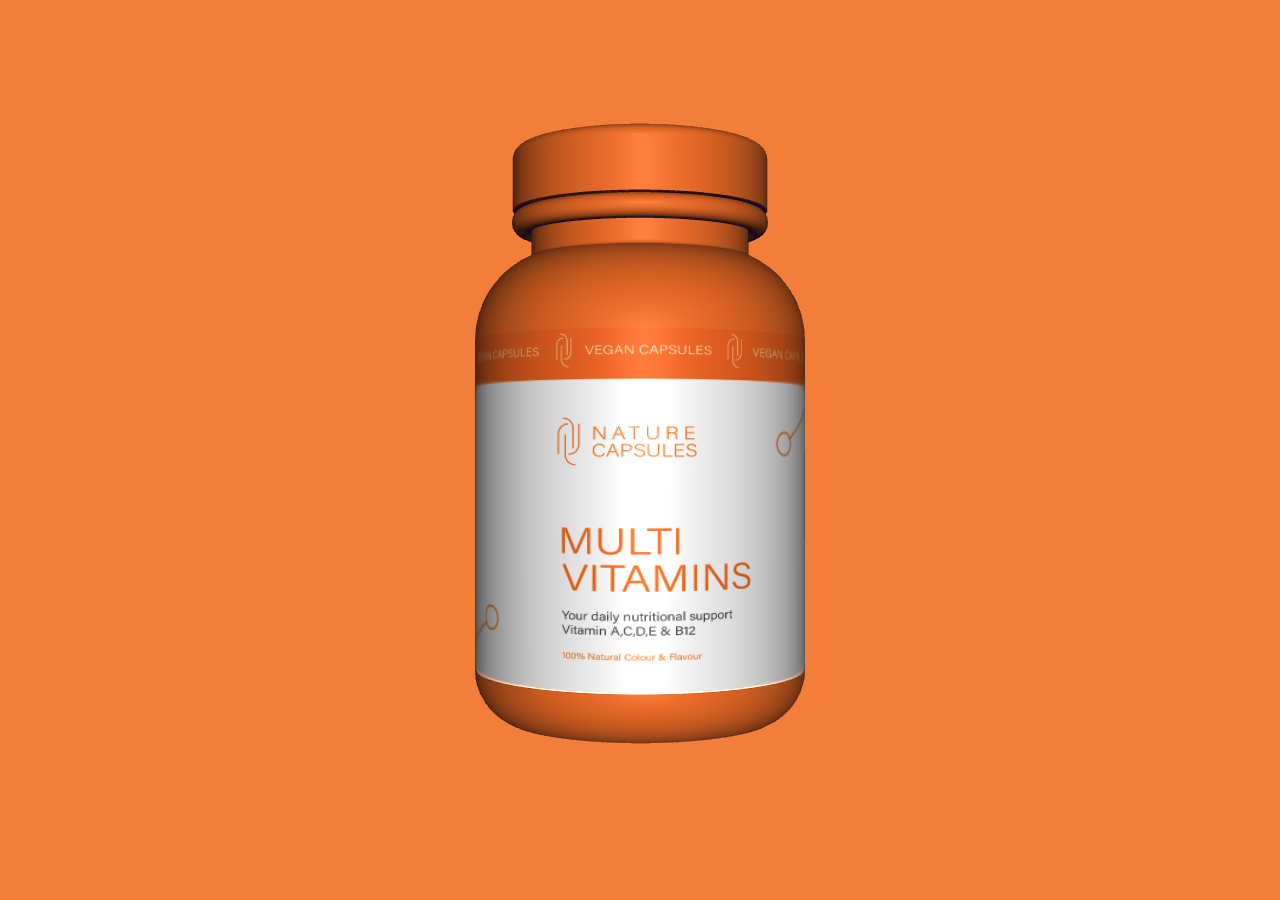
==== index2.html @ 2749802f "initial commit" ====
<!DOCTYPE html>
<html lang="en">
<head>
    <meta charset="UTF-8">
    <meta http-equiv="X-UA-Compatible" content="IE=edge">
    <meta name="viewport" content="width=device-width, initial-scale=1.0">
    <title>Document</title>
    <style>
        :root{
            --slide1 : #f37e3a;
            --slide2 : #7d33d6;
            --slide3 : #1ac478;
        }
        *{
            margin: 0;
            padding: 0;
            box-sizing: border-box;
        }
        .container{
            position: relative;
            width: 100%;
            height: 100vh;
            overflow: hidden;
        }
        .scene{
            width: 100%;
            height: 100%;
            position: absolute;
            top: 0;
            left: 0;
            z-index: 10;
        }
        .slide{
            position: absolute;
            top: 0;
            left: 0;
            width: 100%;
            height: 100%;
            transition: all .5s;
            /* background-attachment: fixed; */
        }
        .slide1{
            background-color: var(--slide1);
            /* z-index: 3; */
            background-image: url('./assets/renew1.png');
            background-repeat: no-repeat;
            background-position: 50%;
        }
        .slide2{
            background-color: var(--slide2);
            /* z-index: 2; */
            left: 100%;
            background-image: url('./assets/renew2.png');
            background-repeat: no-repeat;
            background-position: 50%;
        }   
        .slide3{
            
            background: url('./assets/renew1.png');
            background-repeat: no-repeat;
            background-position: 50%;
            background-attachment: fixed;
            background-color: var(--slide3);
            /* z-index: 1; */
            left: 100%;
        }
        .slide.active{
            z-index: 8;
            left: 0 !important;
            background-position: 50% 50%;
        }
.circle {
    position: absolute;
    top: 0;
    left: 0;
    z-index: 20;
    width: 100%;
    height: 100vh;
    background: #000;
    mix-blend-mode: multiply;
    pointer-events: none;
}

.circle span {
    pointer-events: none;
    width: 300px;
    height: 300px;
    border-radius: 54% 46% 42% 58% / 60% 58% 42% 40%;
    background: #fff;
    display: block;
    position: absolute;
    mix-blend-mode: screen;
    animation: wave 5s infinite;
    transform: translate(-50%, -50%);
}
    </style>
</head>
<body>
    <div class="container">
        <div class="slide1 slide active"></div>
        <div class="slide2 slide"></div>
        <div class="slide3 slide"></div>
        <div class="scene"></div>
        <!-- <div class="circle">
            <span></span>
        </div>
    </div> -->
    <script src="./js/three.min.js"></script>
    <script src="./js/OrbitControls.js"></script>
    <script src="./js/GLTFLoader.js"></script>
    <script>
        
        let bottle,scene,renderer,camera,container,controls,bottle1,bottle2,bottleScene,bottle2Scene,bottle1Scene,counter;
        container = document.querySelector('.scene');
        let slide = 0
        function init(){
            //Create scene
            scene = new THREE.Scene();

            const fov = 35;
            const aspect = container.clientWidth / container.clientHeight;
            const near = 0.1;
            const far = 1000;

            //Camera setup
            camera = new THREE.PerspectiveCamera(fov, aspect, near, far);
            camera.position.set(0, 0, 350);

            const ambient = new THREE.AmbientLight(0x404040, .75);
            scene.add(ambient);

            const light = new THREE.DirectionalLight(0xffffff,.75);
            light.position.set(50, 50, 1000);
            scene.add(light);

            renderer = new THREE.WebGLRenderer({ antialias: true, alpha: true });
            renderer.setSize(container.clientWidth, container.clientHeight);
            renderer.setPixelRatio(window.devicePixelRatio);

            container.appendChild(renderer.domElement);
            
            controls = new THREE.OrbitControls( camera, renderer.domElement );
             //Load Model
             let loader = new THREE.GLTFLoader();
            loader.load("./assets/MultiVitamins.glb", function(gltf) {
                bottleScene = gltf.scene;
                bottle = gltf.scene.children[0];
                bottle.position.set(0,-65,1.5)
                bottle.rotation.set(0,3,0)
                scene.add(bottleScene)
                animate();
            });

            loader.load("./assets/NightVitamins.glb", function(gltf) {
                bottle1Scene = gltf.scene
                scene.add(gltf.scene);
                bottle1 = gltf.scene.children[0];
                bottle1.position.set(0,-65,0)
                bottle1.rotation.set(0,0,0)
                animate();
            });
            loader.load("./assets/HairVitamins.glb", function(gltf) {
                bottle2Scene = gltf.scene
                // scene.add(gltf.scene);
                bottle2 = gltf.scene.children[0];
                bottle2.position.set(0,-65,2)
                bottle2.rotation.set(0,3,0)
                animate();
            });
        }
        let slide1 = false
        let slide2 = false
        let slide3 = false

        
        function animate() {
            requestAnimationFrame(animate);
            renderer.render(scene, camera);
            controls.update();
            // console.log(bottleScene.rotation.y,bottle1Scene.rotation.y,bottle2Scene.rotation.y)
            if(slide1){
                if(bottleScene.rotation.y >= -3.35){
                    bottleScene.rotation.y -= 0.05
                    bottle1Scene.rotation.y -= 0.05
                }
                if(bottleScene.rotation.y <= -3.39){
                    bottle2Scene.rotation.y = -3.3
                    scene.remove(bottleScene)
                    scene.add(bottle2Scene)
                }
            }
            if(slide2){
                if(bottle1Scene.rotation.y >= -6.4){
                    bottle1Scene.rotation.y -= 0.05
                    bottle2Scene.rotation.y -= 0.05
                }
                if(bottle1Scene.rotation.y <= -6.44){
                    scene.remove(bottle1Scene)
                    scene.add(bottleScene)
                }
            }
            if(slide3){
                if(bottle2Scene.rotation.y >= -9.4){
                    bottleScene.rotation.y -= 0.05
                    bottle2Scene.rotation.y -= 0.05
                }
                if(bottle2Scene.rotation.y <= -9.39){
                    scene.remove(bottle2Scene)
                    scene.add(bottle1Scene)
                }

            }
            // if()
            // if(slide1){
            //     scene.add(bottleScene)
            //     scene.add(bottle1Scene)
            //     scene.remove(bottle2Scene)
            // }
            // if(!slide1){
            //     scene.add(bottle2Scene)
            //     scene.add(bottle1Scene)
            //     scene.remove(bottleScene)
            // }
            // scene.rotation.y += .005
            // bottleScene.rotation.y += 0.05
            // bottle1Scene.rotation.y += 0.05
        }
        // setInterval(()=>{
        //     if(slide%4 === 0 || slide === 0){
        //         counter = 0
        //     } else if(slide%4 === 0 || slide%2 === 0){
        //         counter = 2
        //     } else{
        //         counter = 1
        //     }
        //     slide++
        //     // console.log(counter)
        // },3000)
        let i = 2
        setTimeout(()=>{
            slide1 = true
        },i*2000)
        setTimeout(()=>{
            slide1 = false
            bottleScene.rotation.set(0,3,0)
        },i*3000)
        setTimeout(()=>{
            slide2 = true
        },i*4000)
        setTimeout(()=>{
            slide2 = false
            bottle1Scene.rotation.set(0,0,0)
        },i*5000)
        setTimeout(()=>{
            slide3 = true
        },i*6000)
        setTimeout(()=>{
            slide3 = false
            bottle2Scene.rotation.set(0,3,0)
        },i*7000)
        setTimeout(()=>{
            slide1 = true
        },i*8000)
        setTimeout(()=>{
            slide1 = false
            bottleScene.rotation.set(0,3,0)
        },i*9000)
        setTimeout(()=>{
            slide2 = true
        },i*10000)
        setTimeout(()=>{
            slide2 = false
            bottle1Scene.rotation.set(0,0,0)
        },i*11000)
        setTimeout(()=>{
            slide3 = true
        },i*12000)
        setTimeout(()=>{
            slide3 = false
            bottle2Scene.rotation.set(0,3,0)
        },i*13000)
        setTimeout(()=>{
            slide1 = true
        },i*14000)
        setTimeout(()=>{
            slide1 = false
            bottleScene.rotation.set(0,3,0)
        },i*15000)
        setTimeout(()=>{
            slide2 = true
        },i*16000)
        setTimeout(()=>{
            slide2 = false
            bottle1Scene.rotation.set(0,0,0)
        },i*17000)
        setTimeout(()=>{
            slide3 = true
        },i*18000)
        setTimeout(()=>{
            slide3 = false
            bottle2Scene.rotation.set(0,3,0)
        },i*19000)
        setTimeout(()=>{
            slide1 = true
        },i*20000)
        setTimeout(()=>{
            slide1 = false
            bottleScene.rotation.set(0,3,0)
        },i*21000)
        setTimeout(()=>{
            slide2 = true
        },i*22000)
        setTimeout(()=>{
            slide2 = false
            bottle1Scene.rotation.set(0,0,0)
        },i*23000)
        setTimeout(()=>{
            slide3 = true
        },i*24000)
        setTimeout(()=>{
            slide3 = false
            bottle2Scene.rotation.set(0,3,0)
        },i*25000)
       
        init();
        function onWindowResize() {
        camera.aspect = container.clientWidth / container.clientHeight;
        camera.updateProjectionMatrix();

        renderer.setSize(container.clientWidth, container.clientHeight);
        }

        window.addEventListener("resize", onWindowResize);

    </script>
     <script>
        let slider1 = document.querySelector('.slide1')
        let slider2 = document.querySelector('.slide2')
        let slider3 = document.querySelector('.slide3')
        setTimeout(()=>{
            slider1.classList.remove('active')
            slider2.classList.add('active')
        },i*2000);
        setTimeout(()=>{
            slider1.style.left = '100%'
            slider2.style.left = '0'
        },i*3000);
        setTimeout(()=>{
            slider2.classList.remove('active')
            slider3.classList.add('active')
        },i*4000);
        setTimeout(()=>{
            slider2.style.left = '100%'
            slider3.style.left = '0'
        },i*5000);
        setTimeout(()=>{
            slider3.classList.remove('active')
            slider1.classList.add('active')
        },i*6000);
        setTimeout(()=>{
            slider3.style.left = '100%'
            slider1.style.left = '0'
        },i*7000);
        setTimeout(()=>{
            slider1.classList.remove('active')
            slider2.classList.add('active')
        },i*8000);
        setTimeout(()=>{
            slider1.style.left = '100%'
            slider2.style.left = '0'
        },i*9000);
        setTimeout(()=>{
            slider2.classList.remove('active')
            slider3.classList.add('active')
        },i*10000);
        setTimeout(()=>{
            slider2.style.left = '100%'
            slider3.style.left = '0'
        },i*11000);
        setTimeout(()=>{
            slider3.classList.remove('active')
            slider1.classList.add('active')
        },i*12000);
        setTimeout(()=>{
            slider3.style.left = '100%'
            slider1.style.left = '0'
        },i*13000);
        setTimeout(()=>{
            slider1.classList.remove('active')
            slider2.classList.add('active')
        },i*14000);
        setTimeout(()=>{
            slider1.style.left = '100%'
            slider2.style.left = '0'
        },i*15000);
        setTimeout(()=>{
            slider2.classList.remove('active')
            slider3.classList.add('active')
        },i*16000);
        setTimeout(()=>{
            slider2.style.left = '100%'
            slider3.style.left = '0'
        },i*17000);
        setTimeout(()=>{
            slider3.classList.remove('active')
            slider1.classList.add('active')
        },i*18000);
        setTimeout(()=>{
            slider3.style.left = '100%'
            slider1.style.left = '0'
        },i*19000);
        setTimeout(()=>{
            slider1.classList.remove('active')
            slider2.classList.add('active')
        },i*20000);
        setTimeout(()=>{
            slider1.style.left = '100%'
            slider2.style.left = '0'
        },i*21000);
        setTimeout(()=>{
            slider2.classList.remove('active')
            slider3.classList.add('active')
        },i*22000);
        setTimeout(()=>{
            slider2.style.left = '100%'
            slider3.style.left = '0'
        },i*23000);
        setTimeout(()=>{
            slider3.classList.remove('active')
            slider1.classList.add('active')
        },i*24000);
        setTimeout(()=>{
            slider3.style.left = '100%'
            slider1.style.left = '0'
        },i*25000);
        
        
    </script>
</body>
</html>
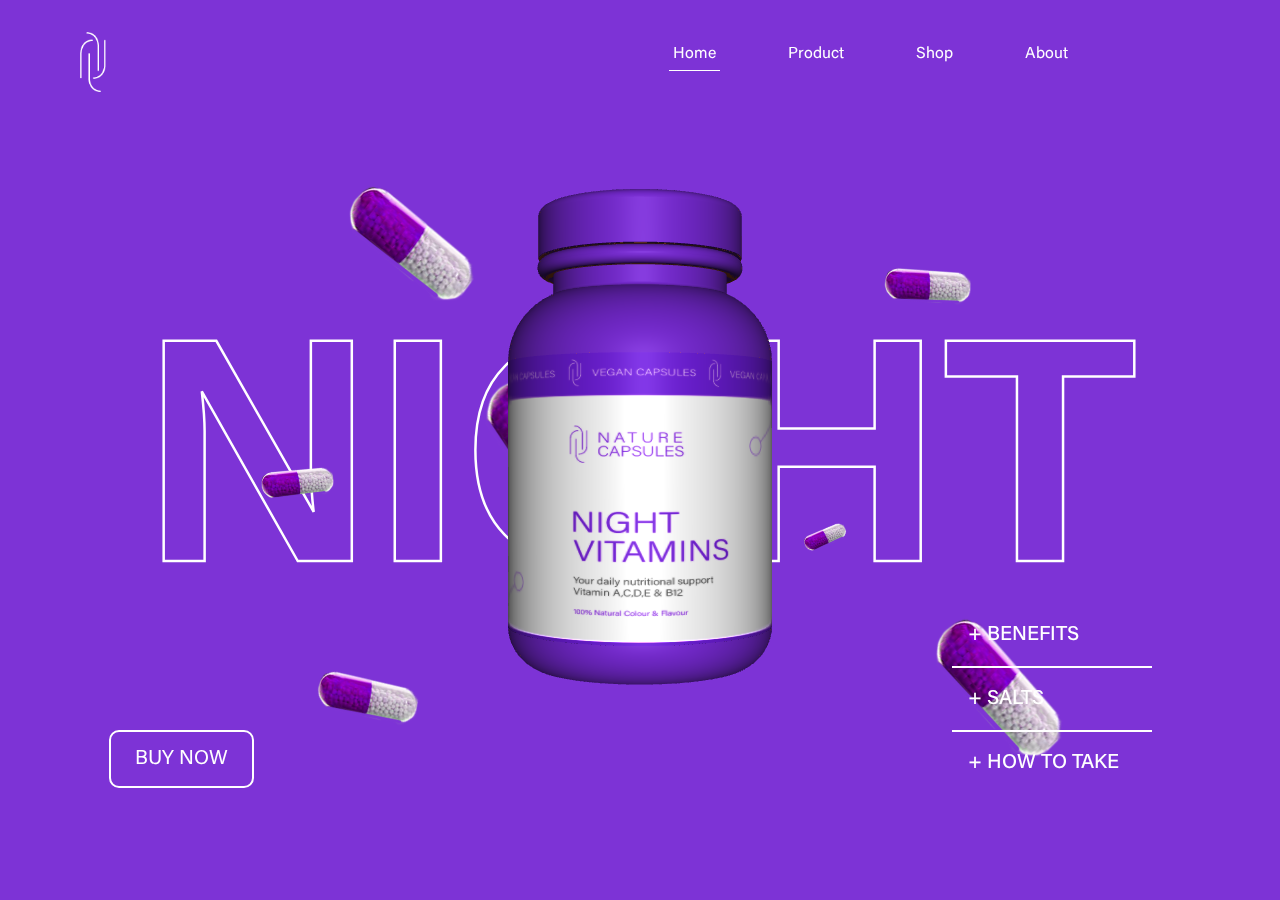
==== commit dae3045b: "Update index2.html" ====
--- a/index2.html
+++ b/index2.html
@@ -1,110 +1,81 @@
 <!DOCTYPE html>
 <html lang="en">
+
 <head>
     <meta charset="UTF-8">
     <meta http-equiv="X-UA-Compatible" content="IE=edge">
     <meta name="viewport" content="width=device-width, initial-scale=1.0">
     <title>Document</title>
-    <style>
-        :root{
-            --slide1 : #f37e3a;
-            --slide2 : #7d33d6;
-            --slide3 : #1ac478;
-        }
-        *{
-            margin: 0;
-            padding: 0;
-            box-sizing: border-box;
-        }
-        .container{
-            position: relative;
-            width: 100%;
-            height: 100vh;
-            overflow: hidden;
-        }
-        .scene{
-            width: 100%;
-            height: 100%;
-            position: absolute;
-            top: 0;
-            left: 0;
-            z-index: 10;
-        }
-        .slide{
-            position: absolute;
-            top: 0;
-            left: 0;
-            width: 100%;
-            height: 100%;
-            transition: all .5s;
-            /* background-attachment: fixed; */
-        }
-        .slide1{
-            background-color: var(--slide1);
-            /* z-index: 3; */
-            background-image: url('./assets/renew1.png');
-            background-repeat: no-repeat;
-            background-position: 50%;
-        }
-        .slide2{
-            background-color: var(--slide2);
-            /* z-index: 2; */
-            left: 100%;
-            background-image: url('./assets/renew2.png');
-            background-repeat: no-repeat;
-            background-position: 50%;
-        }   
-        .slide3{
-            
-            background: url('./assets/renew1.png');
-            background-repeat: no-repeat;
-            background-position: 50%;
-            background-attachment: fixed;
-            background-color: var(--slide3);
-            /* z-index: 1; */
-            left: 100%;
-        }
-        .slide.active{
-            z-index: 8;
-            left: 0 !important;
-            background-position: 50% 50%;
-        }
-.circle {
-    position: absolute;
-    top: 0;
-    left: 0;
-    z-index: 20;
-    width: 100%;
-    height: 100vh;
-    background: #000;
-    mix-blend-mode: multiply;
-    pointer-events: none;
-}
-
-.circle span {
-    pointer-events: none;
-    width: 300px;
-    height: 300px;
-    border-radius: 54% 46% 42% 58% / 60% 58% 42% 40%;
-    background: #fff;
-    display: block;
-    position: absolute;
-    mix-blend-mode: screen;
-    animation: wave 5s infinite;
-    transform: translate(-50%, -50%);
-}
-    </style>
+    <link rel="stylesheet" href="./css/bootstrap.min.css">
+    <link rel="stylesheet" href="./css/style1.css">
 </head>
+
 <body>
-    <div class="container">
-        <div class="slide1 slide active"></div>
-        <div class="slide2 slide"></div>
-        <div class="slide3 slide"></div>
+    <div class="navbar">
+        <div class="logo">
+            <img src="./image/logo.png" alt="">
+        </div>
+        <ul class="nav-link">
+            <li><a href="" class="active">home</a></li>
+            <li><a href="">product</a></li>
+            <li><a href="">shop</a></li>
+            <li><a href="">about</a></li>
+        </ul>
+    </div>
+    <div class="banner">
         <div class="scene"></div>
-        <!-- <div class="circle">
-            <span></span>
-        </div>
-    </div> -->
+        <div id="carouselExampleIndicators" class="carousel slide" data-bs-ride="carousel">
+            <div class="carousel-inner">
+              <div class="carousel-item active" data-slide="1" data-bs-interval="4000">
+                  <div class="slide1 slide">
+                      <div class="innerslide">
+                          <span style="--i:2.5"></span>
+                          <span style="--i:1.25"></span>
+                          <span style="--i:1.75"></span>
+                          <span style="--i:3"></span>
+                          <span style="--i:.75"></span>
+                          <span style="--i:1.5"></span>
+                          <span style="--i:2.75"></span>
+                      </div>
+                  </div>
+              </div>
+              <div class="carousel-item" data-slide="2" data-bs-interval="4000">
+                <div class="slide2 slide">
+                    <div class="innerslide">
+                        <span style="--i:2.5"></span>
+                        <span style="--i:1.25"></span>
+                        <span style="--i:1.75"></span>
+                        <span style="--i:3"></span>
+                        <span style="--i:.75"></span>
+                        <span style="--i:1.5"></span>
+                        <span style="--i:2.75"></span>
+                    </div>
+                </div>
+            </div>
+              <div class="carousel-item" data-slide="3" data-bs-interval="4000">
+                <div class="slide3 slide">
+                    <div class="innerslide">
+                        <span style="--i:2.5"></span>
+                        <span style="--i:1.25"></span>
+                        <span style="--i:1.75"></span>
+                        <span style="--i:3"></span>
+                        <span style="--i:.75"></span>
+                        <span style="--i:1.5"></span>
+                        <span style="--i:2.75"></span>
+                    </div>
+                </div>
+            </div>
+            </div>
+          </div>
+        <a href="" class="buynow">buy now</a>
+          <ul class="description">
+              <li><a href="">+ benefits</a></li>
+              <li><a href="">+ salts</a></li>
+              <li><a href="">+ how to take</a></li>
+          </ul>
+    </div>
+    <script src="./js/jquery.min.js"></script>
+    <script src="./js/bootstrap.js"></script>
     <script src="./js/three.min.js"></script>
     <script src="./js/OrbitControls.js"></script>
     <script src="./js/GLTFLoader.js"></script>
@@ -142,7 +113,7 @@
             controls = new THREE.OrbitControls( camera, renderer.domElement );
              //Load Model
              let loader = new THREE.GLTFLoader();
-            loader.load("./assets/MultiVitamins.glb", function(gltf) {
+            loader.load("./assets/NightVitamins.glb", function(gltf) {
                 bottleScene = gltf.scene;
                 bottle = gltf.scene.children[0];
                 bottle.position.set(0,-65,1.5)
@@ -151,7 +122,7 @@
                 animate();
             });
 
-            loader.load("./assets/NightVitamins.glb", function(gltf) {
+            loader.load("./assets/MultiVitamins.glb", function(gltf) {
                 bottle1Scene = gltf.scene
                 scene.add(gltf.scene);
                 bottle1 = gltf.scene.children[0];
@@ -177,7 +148,6 @@
             requestAnimationFrame(animate);
             renderer.render(scene, camera);
             controls.update();
-            // console.log(bottleScene.rotation.y,bottle1Scene.rotation.y,bottle2Scene.rotation.y)
             if(slide1){
                 if(bottleScene.rotation.y >= -3.35){
                     bottleScene.rotation.y -= 0.05
@@ -210,118 +180,37 @@
                 }
 
             }
-            // if()
-            // if(slide1){
-            //     scene.add(bottleScene)
-            //     scene.add(bottle1Scene)
-            //     scene.remove(bottle2Scene)
-            // }
-            // if(!slide1){
-            //     scene.add(bottle2Scene)
-            //     scene.add(bottle1Scene)
-            //     scene.remove(bottleScene)
-            // }
-            // scene.rotation.y += .005
-            // bottleScene.rotation.y += 0.05
-            // bottle1Scene.rotation.y += 0.05
         }
-        // setInterval(()=>{
-        //     if(slide%4 === 0 || slide === 0){
-        //         counter = 0
-        //     } else if(slide%4 === 0 || slide%2 === 0){
-        //         counter = 2
-        //     } else{
-        //         counter = 1
-        //     }
-        //     slide++
-        //     // console.log(counter)
-        // },3000)
-        let i = 2
-        setTimeout(()=>{
-            slide1 = true
-        },i*2000)
-        setTimeout(()=>{
-            slide1 = false
-            bottleScene.rotation.set(0,3,0)
-        },i*3000)
-        setTimeout(()=>{
-            slide2 = true
-        },i*4000)
-        setTimeout(()=>{
-            slide2 = false
-            bottle1Scene.rotation.set(0,0,0)
-        },i*5000)
-        setTimeout(()=>{
-            slide3 = true
-        },i*6000)
-        setTimeout(()=>{
+        var myCarousel = document.getElementById('carouselExampleIndicators')
+
+        myCarousel.addEventListener('slide.bs.carousel', function (e) {
+        slider = document.querySelector('.carousel-item.active').getAttribute('data-slide')
+            if(slider == 1 ){
+                slide1 = true
+            }
+            if(slider == 2){
+                slide2 = true
+            }
+            if(slider == 3){
+                slide3 = true
+            }
+        })
+        myCarousel.addEventListener('slid.bs.carousel', function (e) {
+        slider = document.querySelector('.carousel-item.active').getAttribute('data-slide')
+            
+        if(slider == 1 ){
             slide3 = false
             bottle2Scene.rotation.set(0,3,0)
-        },i*7000)
-        setTimeout(()=>{
-            slide1 = true
-        },i*8000)
-        setTimeout(()=>{
-            slide1 = false
-            bottleScene.rotation.set(0,3,0)
-        },i*9000)
-        setTimeout(()=>{
-            slide2 = true
-        },i*10000)
-        setTimeout(()=>{
-            slide2 = false
-            bottle1Scene.rotation.set(0,0,0)
-        },i*11000)
-        setTimeout(()=>{
-            slide3 = true
-        },i*12000)
-        setTimeout(()=>{
-            slide3 = false
-            bottle2Scene.rotation.set(0,3,0)
-        },i*13000)
-        setTimeout(()=>{
-            slide1 = true
-        },i*14000)
-        setTimeout(()=>{
-            slide1 = false
-            bottleScene.rotation.set(0,3,0)
-        },i*15000)
-        setTimeout(()=>{
-            slide2 = true
-        },i*16000)
-        setTimeout(()=>{
-            slide2 = false
-            bottle1Scene.rotation.set(0,0,0)
-        },i*17000)
-        setTimeout(()=>{
-            slide3 = true
-        },i*18000)
-        setTimeout(()=>{
-            slide3 = false
-            bottle2Scene.rotation.set(0,3,0)
-        },i*19000)
-        setTimeout(()=>{
-            slide1 = true
-        },i*20000)
-        setTimeout(()=>{
-            slide1 = false
-            bottleScene.rotation.set(0,3,0)
-        },i*21000)
-        setTimeout(()=>{
-            slide2 = true
-        },i*22000)
-        setTimeout(()=>{
-            slide2 = false
-            bottle1Scene.rotation.set(0,0,0)
-        },i*23000)
-        setTimeout(()=>{
-            slide3 = true
-        },i*24000)
-        setTimeout(()=>{
-            slide3 = false
-            bottle2Scene.rotation.set(0,3,0)
-        },i*25000)
-       
+            }
+            if(slider == 2){
+                slide1 = false
+                bottleScene.rotation.set(0,3,0)
+            }
+            if(slider == 3){
+                slide2 = false
+                bottle1Scene.rotation.set(0,0,0)
+            }
+        })    
         init();
         function onWindowResize() {
         camera.aspect = container.clientWidth / container.clientHeight;
@@ -333,108 +222,6 @@
         window.addEventListener("resize", onWindowResize);
 
     </script>
-     <script>
-        let slider1 = document.querySelector('.slide1')
-        let slider2 = document.querySelector('.slide2')
-        let slider3 = document.querySelector('.slide3')
-        setTimeout(()=>{
-            slider1.classList.remove('active')
-            slider2.classList.add('active')
-        },i*2000);
-        setTimeout(()=>{
-            slider1.style.left = '100%'
-            slider2.style.left = '0'
-        },i*3000);
-        setTimeout(()=>{
-            slider2.classList.remove('active')
-            slider3.classList.add('active')
-        },i*4000);
-        setTimeout(()=>{
-            slider2.style.left = '100%'
-            slider3.style.left = '0'
-        },i*5000);
-        setTimeout(()=>{
-            slider3.classList.remove('active')
-            slider1.classList.add('active')
-        },i*6000);
-        setTimeout(()=>{
-            slider3.style.left = '100%'
-            slider1.style.left = '0'
-        },i*7000);
-        setTimeout(()=>{
-            slider1.classList.remove('active')
-            slider2.classList.add('active')
-        },i*8000);
-        setTimeout(()=>{
-            slider1.style.left = '100%'
-            slider2.style.left = '0'
-        },i*9000);
-        setTimeout(()=>{
-            slider2.classList.remove('active')
-            slider3.classList.add('active')
-        },i*10000);
-        setTimeout(()=>{
-            slider2.style.left = '100%'
-            slider3.style.left = '0'
-        },i*11000);
-        setTimeout(()=>{
-            slider3.classList.remove('active')
-            slider1.classList.add('active')
-        },i*12000);
-        setTimeout(()=>{
-            slider3.style.left = '100%'
-            slider1.style.left = '0'
-        },i*13000);
-        setTimeout(()=>{
-            slider1.classList.remove('active')
-            slider2.classList.add('active')
-        },i*14000);
-        setTimeout(()=>{
-            slider1.style.left = '100%'
-            slider2.style.left = '0'
-        },i*15000);
-        setTimeout(()=>{
-            slider2.classList.remove('active')
-            slider3.classList.add('active')
-        },i*16000);
-        setTimeout(()=>{
-            slider2.style.left = '100%'
-            slider3.style.left = '0'
-        },i*17000);
-        setTimeout(()=>{
-            slider3.classList.remove('active')
-            slider1.classList.add('active')
-        },i*18000);
-        setTimeout(()=>{
-            slider3.style.left = '100%'
-            slider1.style.left = '0'
-        },i*19000);
-        setTimeout(()=>{
-            slider1.classList.remove('active')
-            slider2.classList.add('active')
-        },i*20000);
-        setTimeout(()=>{
-            slider1.style.left = '100%'
-            slider2.style.left = '0'
-        },i*21000);
-        setTimeout(()=>{
-            slider2.classList.remove('active')
-            slider3.classList.add('active')
-        },i*22000);
-        setTimeout(()=>{
-            slider2.style.left = '100%'
-            slider3.style.left = '0'
-        },i*23000);
-        setTimeout(()=>{
-            slider3.classList.remove('active')
-            slider1.classList.add('active')
-        },i*24000);
-        setTimeout(()=>{
-            slider3.style.left = '100%'
-            slider1.style.left = '0'
-        },i*25000);
-        
-        
-    </script>
 </body>
-</html>+
+</html>
--- a/css/style1.css
+++ b/css/style1.css
@@ -0,0 +1,194 @@
+:root{
+    --slide1 : #f37e3a;
+    --slide2 : #7d33d6;
+    --slide3 : #1ac478;
+}
+@font-face {
+    font-family: font;
+    src: url('../fonts/AcuminVariableConcept.otf') format('opentype');
+}
+*{
+    margin: 0;
+    padding: 0;
+    box-sizing: border-box;
+    font-family: font,sans-serif;
+}
+a{
+    text-decoration: none;
+    color: #fff;
+}
+ul{
+    list-style: none;
+}
+.navbar{
+    position: fixed;
+    top: 0;
+    left: 0;
+    width: 100%;
+    z-index: 100;
+    display: flex;
+    align-items: center;
+    padding: 2rem 5rem;
+}
+.logo img{
+    height: 60px;
+}
+.nav-link{
+    display: flex;
+    margin-left: auto;
+    margin-right: 5rem;
+}
+.nav-link li{
+    margin: 0 2rem;
+}
+.nav-link a{
+    padding: .5rem 0.25rem;
+    text-transform: capitalize;
+}
+.nav-link a.active{
+    border-bottom: 1px solid #fff;
+}
+.banner{
+    position: relative;
+    top: 0;
+    left: 0;
+    width: 100%;
+    height: 100vh;
+}
+.banner .scene{
+    position: absolute;
+    top: 50%;
+    left: 50%;
+    transform: translate(-50%,-50%);
+    width: 25%;
+    height: 80%;
+    /* background: #000; */
+    z-index: 100;
+}
+.slide{
+    width: 100%;
+    height: 100vh;
+    position: relative;
+}
+.slide::before{
+    font-family: sans-serif;
+    content: 'NIGHT';
+    position: absolute;
+    top: 0;
+    left: 0;
+    width: 100%;
+    height: 100%;
+    display: flex;
+    justify-content: center;
+    align-items: center;
+    font-size: 20rem;
+    font-weight: 700;
+  -webkit-text-fill-color: transparent; /* Will override color (regardless of order) */
+  -webkit-text-stroke-width: 2.5px;
+  -webkit-text-stroke-color: #fff;
+}
+.slide1{
+    background: var(--slide2);
+}
+.slide2{
+    background: var(--slide1);
+}
+.slide3{
+    background: var(--slide3);
+}
+.slide .innerslide{
+    position: absolute;
+    top: 50%;
+    left: 50%;
+    transform: translate(-50%,-50%) scale(.25);
+    width: 65%;
+    height: 75%;
+    transition: all 1s;
+}
+.carousel-item.active .innerslide{
+    transform: translate(-50%,-50%) scale(1);
+}
+.slide span{
+    position: absolute;
+    top: 10%;
+    left: 15%;
+    width: calc(50px * var(--i));
+    height: calc(50px * var(--i));
+    background: url('../image/pill_1.png');
+    background-repeat: no-repeat;
+    background-size: 100% 100%;
+    transform: rotate(calc(var(--i)*-36deg));
+    transition: all 1s;
+}
+.carousel-item.active  .slide span{
+    transform: rotate(calc(var(--i)*36deg));
+}
+.slide2 span{
+    background-image: url('../image/pill2.png');
+}
+.slide3 span{
+    background-image: url('../image/pill3.png');
+}
+span:nth-child(2){
+    top: 50%;
+    left: 5%;
+}
+span:nth-child(3){
+    top: 80%;
+    left: 12%;
+}
+span:nth-child(4){
+    top: 40%;
+    left: 30%;
+}
+span:nth-child(5){
+    top: 60%;
+    left: 70%;
+}
+span:nth-child(6){
+    top: 20%;
+    left: 80%;
+}
+span:nth-child(7){
+    top: 75%;
+    left: 85%;
+}
+
+
+.buynow{
+    position: absolute;
+    bottom: 12.5%;
+    left: 8.5%;
+    text-transform: uppercase;
+    border: 2px solid #fff;
+    padding: .75rem 1.5rem;
+    border-radius: 10px;
+    font-size: 1.25rem;
+}
+.description{
+    position: absolute;
+    right: 10%;
+    bottom: 10%;
+}
+.description li{
+    padding: 1rem;
+    width: 200px;
+}
+.description li a{
+    font-size: 1.25rem;
+    text-transform: uppercase;
+    font-weight: 500;
+}
+.description li:nth-child(2){
+    border-top: 2px solid #fff;
+    border-bottom: 2px solid #fff;
+}
+
+.carousel-indicators [data-bs-target]{
+    width: 10px;
+    height: 10px;
+    border-radius: 50%;
+    background: transparent;
+    border: 3.5px solid #fff;
+    margin: .75rem;
+}